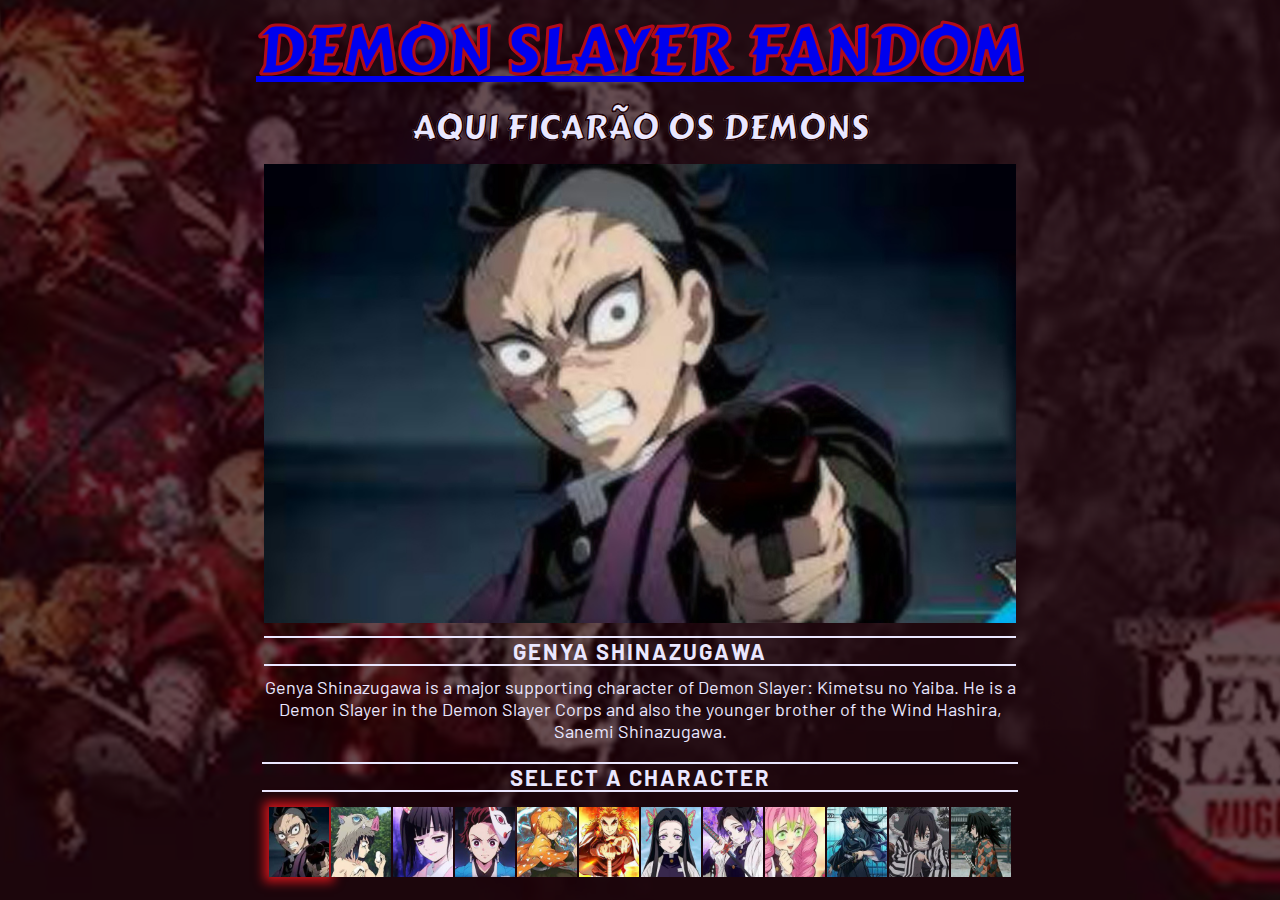
==== pagina-selecao-demon.html @ 189a0a4d "Creating a flushing system. Learned how to use create and manipulate  DOM, add some minor changes" ====
<!DOCTYPE html>
<html lang="pt-BR">

<head>
    <meta charset="UTF-8">
    <meta name="viewport" content="width=device-width, initial-scale=1.0">
    <link rel="icon" type="image/jpg" href="./src/img-db/tanjiro-mask-1.png">
    <title>Demon Slayer Fandom</title>

    <link rel="preconnect" href="https://fonts.googleapis.com">
    <link rel="preconnect" href="https://fonts.gstatic.com" crossorigin>
    <link href="https://fonts.googleapis.com/css2?family=Barlow:wght@300;400;700&family=Carter+One&display=swap" rel="stylesheet">

    <link rel="stylesheet" href="./src/css/reset.css">
    <link rel="stylesheet" href="./src/css/styles.css">
    <link rel="stylesheet" href="./src/css/responsive.css">
</head>

<body>
    <header class="cabecalho">
        <a href="index.html"><h1 class="titulo-cabecalho">DEMON SLAYER FANDOM</h1></a>
        </section>
        <h2 class="selecao-afiliacao">AQUI FICARÃO OS DEMONS</h2>
    </header>
    <main class="selecao-personagens">
        <section class="personagens">
            <h1 class="titulo-selecao-personagens">
                SELECT A CHARACTER
            </h1>
            <ul class="lista-personagens">
                <li class="personagem selecionado" id="genya" data-name="Genya Shinazugawa" data-description="Genya Shinazugawa is a major supporting character of Demon Slayer: Kimetsu no Yaiba. He is a Demon Slayer in the Demon Slayer Corps and also the younger brother of the Wind Hashira, Sanemi Shinazugawa.">
                    <img src="./src/img-db/perfil/card-demon-slayer-genya.jpg" alt="Imagem do Genya Shinazugawa">
                </li>
                <li class="personagem" id="inosuke" data-name="Inosuke" data-description="Inosuke Hashibira is one of the main characters of Demon Slayer: Kimetsu no Yaiba and along with Zenitsu Agatsuma, a traveling companion of Tanjiro Kamado and Nezuko Kamado. He is also a Demon Slayer in the Demon Slayer Corps.">
                    <img src="./src/img-db/perfil/card-demon-slayer-inosuke.jpg" alt="Imagem do Inosuke Hashibira">
                </li>
                <li class="personagem" id="kanao" data-name="Kanao Tsuyuri" data-description="Kanao Tsuyuri is a major supporting character of Demon Slayer: Kimetsu no Yaiba. She is a Demon Slayer of the Demon Slayer Corps, Shinobu Kocho's Tsuguko and the adopted sister of Shinobu and Kanae Kocho.">
                    <img src="./src/img-db/perfil/card-demon-slayer-kanao.jpg" alt="Imagem da Kanao Tsuyuri">
                </li>
                <li class="personagem" id="tanjiro" data-name="Tanjiro Kamado" data-description="Tanjiro Kamado is the main protagonist of Demon Slayer: Kimetsu no Yaiba. He is a Demon Slayer in the Demon Slayer Corps, who joined to find a remedy to turn his sister, Nezuko Kamado, back into a human and to hunt down and kill demons, and later swore to defeat Muzan Kibutsuji, the King of Demons, in order to prevent others from suffering the same fate as him.
                Before he became a Demon Slayer, Tanjiro was a coal burner before his entire family was slaughtered by Muzan while his younger sister, Nezuko, was turned into a demon.">
                    <img src="./src/img-db/perfil/card-demon-slayer-tanjiro-2.jpg" alt="imagem do Tanjiro Kamado">
                </li>
                <li class="personagem" id="zenitsu" data-name="Zenitsu Agatsuma" data-description="Zenitsu Agatsuma is one of the main characters of Demon Slayer: Kimetsu no Yaiba and along with Inosuke Hashibira, a travelling companion of Tanjiro Kamado and Nezuko Kamado. He is also a Demon Slayer in the Demon Slayer Corps.">
                    <img src="./src/img-db/perfil/card-demon-slayer-zenitsu.jpg" alt="Imagem do Zenitsu Agatsuma">
                </li>
                <li class="personagem" id="kyojuro" data-name="Kyojuro Rengoku" data-description="Kyojuro Rengoku was a major supporting character of Demon Slayer: Kimetsu no Yaiba and a major character in the Mugen Train Arc. He was a Demon Slayer of the Demon Slayer Corps and the late Flame Hashira.">
                    <img src="./src/img-db/perfil/card-hashira-flame.jpg" alt="Imagem do Imagem do Kyojuro Rengoku">
                </li>
                <li class="personagem" id="kanae-kocho" data-name="Kanae Kocho" data-description="Kanae Kocho was a Demon Slayer and the late Flower Hashira. She is the biological older sister of Shinobu Kocho and the adoptive older sister of Kanao Tsuyuri.
                She was slain several years prior to the present story by Upper Rank Two, Doma.">
                    <img src="./src/img-db/perfil/card-hashira-flower.jpg" alt="Imagem do Imagem do Kanae Kocho">
                </li>
                <li class="personagem" id="shinobu-kocho" data-name="Shinobu Kocho" data-description="Shinobu Kocho is a major supporting character of Demon Slayer: Kimetsu no Yaiba. She is a Demon Slayer of the Demon Slayer Corps and the current Insect Hashira.
                Shinobu Kocho is also the younger sister of Kanae Kocho along with her adoptive younger sister Kanao Tsuyuri. After a demon killed her parents, Shinobu joined the Demon Slayer Corps along with her sister in order to protect others from suffering the same fate as her.">
                    <img src="./src/img-db/perfil/card-hashira-insect.jpg" alt="Imagem do Imagem do Shinobu Kocho">
                </li>
                <li class="personagem" id="mitsuri-kanroji" data-name="Mitsuri Kanroji" data-description="Mitsuri Kanroji is a major supporting character of Demon Slayer: Kimetsu no Yaiba. She is a Demon Slayer of the Demon Slayer Corps and the current Love Hashira.">
                    <img src="./src/img-db/perfil/card-hashira-love.jpg" alt="Imagem do Imagem do Mitsuri Kanroji">
                </li>
                <li class="personagem" id="muichiro-tokito" data-name="Muichiro Tokito" data-description="Muichiro Tokito is a major supporting character of Demon Slayer: Kimetsu no Yaiba. He is a Demon Slayer of the Demon Slayer Corps and the current Mist Hashira.
                Muichiro, along with his older twin brother Yuichiro Tokito, is also a descendant of Upper Rank One, Kokushibo.">
                    <img src="./src/img-db/perfil/card-hashira-mist.jpg" alt="Imagem do Imagem do Muichiro Tokito">
                </li>
                <li class="personagem" id="obanai-iguro" data-name="Obanai Iguro" data-description="Obanai Iguro is a major supporting character of Demon Slayer: Kimetsu no Yaiba. He is a Demon Slayer of the Demon Slayer Corps and the current Serpent Hashira.">
                    <img src="./src/img-db/perfil/card-hashira-serpent.jpg" alt="Imagem do Imagem do Obanai Iguro">
                </li>
                <li class="personagem" id="giyu-tomioka" data-name="Giyu Tomioka" data-description="Giyu Tomioka is a major supporting character of Demon Slayer: Kimetsu no Yaiba. He is a Demon Slayer of the Demon Slayer Corps and the current Water Hashira.">
                    <img src="./src/img-db/perfil/card-hashira-water.jpg" alt="Imagem do Imagem do Giyu Tomioka">
                </li>
            </ul>
        </section>
        <section class="personagem-selecionado">
            <img class="personagem-grande" src="./src/img-db/perfil-genya-whcorrected.jpg" alt="Personagem Selecionado"
                width="912" height="557">

            <div class="informacoes-personagem">
                <h2 class="nome-personagem" id="nome-personagem">
                    Genya Shinazugawa
                </h2>
                <p class="descricao-personagem" id="descricao-personagem">
                    Genya Shinazugawa is a major supporting character of Demon Slayer: Kimetsu no Yaiba. He is a Demon Slayer in the Demon Slayer Corps and also the younger brother of the Wind Hashira, Sanemi Shinazugawa.
                </p>
            </div>
        </section>
    </main>
    <script src="./src/js/pagina-selecao.js"></script>
</body>

</html>
---- src/css/styles.css ----
body{
    font-family: "Barlow", sans-serif;
    background-color: #240007;
    color:  #eae7ff;
}
body::before{
    content: "";
    background-image: url(../img-db/bg-site-1.jpg);
    background-repeat: no-repeat;
    background-size: cover;
    background-position: center;
    width: 100%;
    height: 100%;
    position: absolute;
    z-index: -1;
    opacity: 0.3;
}
.titulo-cabecalho{
    font-family: "Carter One", cursive;
    font-size: 95px;
    text-align: center;
    -webkit-text-stroke: 1px #b00c17;
}
.cabecalho .selecao-afiliacao{
    font-family: "Carter One", cursive;
    font-size: 40px;
    text-align: center;
    -webkit-text-stroke: 0.5px #210003;
}
.selecao-personagens{
    display: flex;
    align-items: center;
    gap: 10px;
    min-height: calc(100vh - 292.800px);
    justify-content: center;
}
.selecao-personagens .lista-personagens{
    display: flex;
    flex-wrap: wrap;
    gap: 12px;
    justify-content: center;
}
.selecao-personagens .personagens{
    display: flex;
    flex-direction: column;
    align-items: center;
    max-width: 940px;
    gap: 15px;
}
.selecao-personagens .personagens .titulo-selecao-personagens{
    font-size: 30px;
    text-transform: uppercase;
    letter-spacing: 2px;
    border-bottom: 2px solid #eae7ff;
    border-top: 2px solid #eae7ff;
    width: 100%;
    text-align: center;
}
.lista-personagens .personagem img{
    width: 100%;
    height: 100%;
}
.lista-personagens .personagem.selecionado{
    box-shadow: 0px 0px 10px 5px #ca151b;
}
.personagem-selecionado{
    text-align: center;
    max-width: 940px;
    max-height: 784px;
}
.personagem-selecionado .personagem-grande{
    width: 912px;
    height: 557px;
}
.personagem-selecionado .nome-personagem{
    border-bottom: 2px solid #eae7ff;
    border-top: 2px solid #eae7ff;
    width: 100%;
    text-align: center;
    letter-spacing: 2px;
    text-transform: uppercase;
    margin: 1px;
    font-size: 25px;
}
.personagem-selecionado .descricao-personagem{
    font-size: 22px;
    line-height: 22px;
    text-align: center;
    margin-top: 10px;
}
.demon-slayer{
    display: flex;
    flex-direction: column;
    align-items: center;
    max-width: 940px;
    gap: 15px;
}
.demon{
    display: flex;
    flex-direction: column;
    align-items: center;
    max-width: 940px;
    gap: 15px;
}
---- src/css/responsive.css ----
@media (max-width: 2050px){
    .cabecalho .titulo-cabecalho{
        font-size: 65px;
    }
    .cabecalho .selecao-afiliacao{
        font-size: 35px;
    }
    .selecao-personagens{
        flex-direction: column-reverse;
        max-width: 940px;
        margin: 0 auto;
    }
    .selecao-personagens .personagens{
        margin-top: 10px;
    }
    .selecao-personagens .personagens .titulo-selecao-personagens{
        font-size: 22px;
        width: 102%;
    }
    .selecao-personagens .lista-personagens{
        gap: 2px;
    }
    .selecao-personagens .personagens .lista-personagens .personagem img{
        width: 60px;
    }
    .personagem-selecionado .nome-personagem{
        width: 80%;
        font-size: 22px;
        margin: 10px auto;
    }
    .personagem-selecionado .descricao-personagem{
        width: 80%;
        font-size: 18px;
        margin: 0px auto;
    }
    .personagem-selecionado .personagem-grande{
        width: 80%;
        height: 60%;
        margin-top: 10px;
    }
}
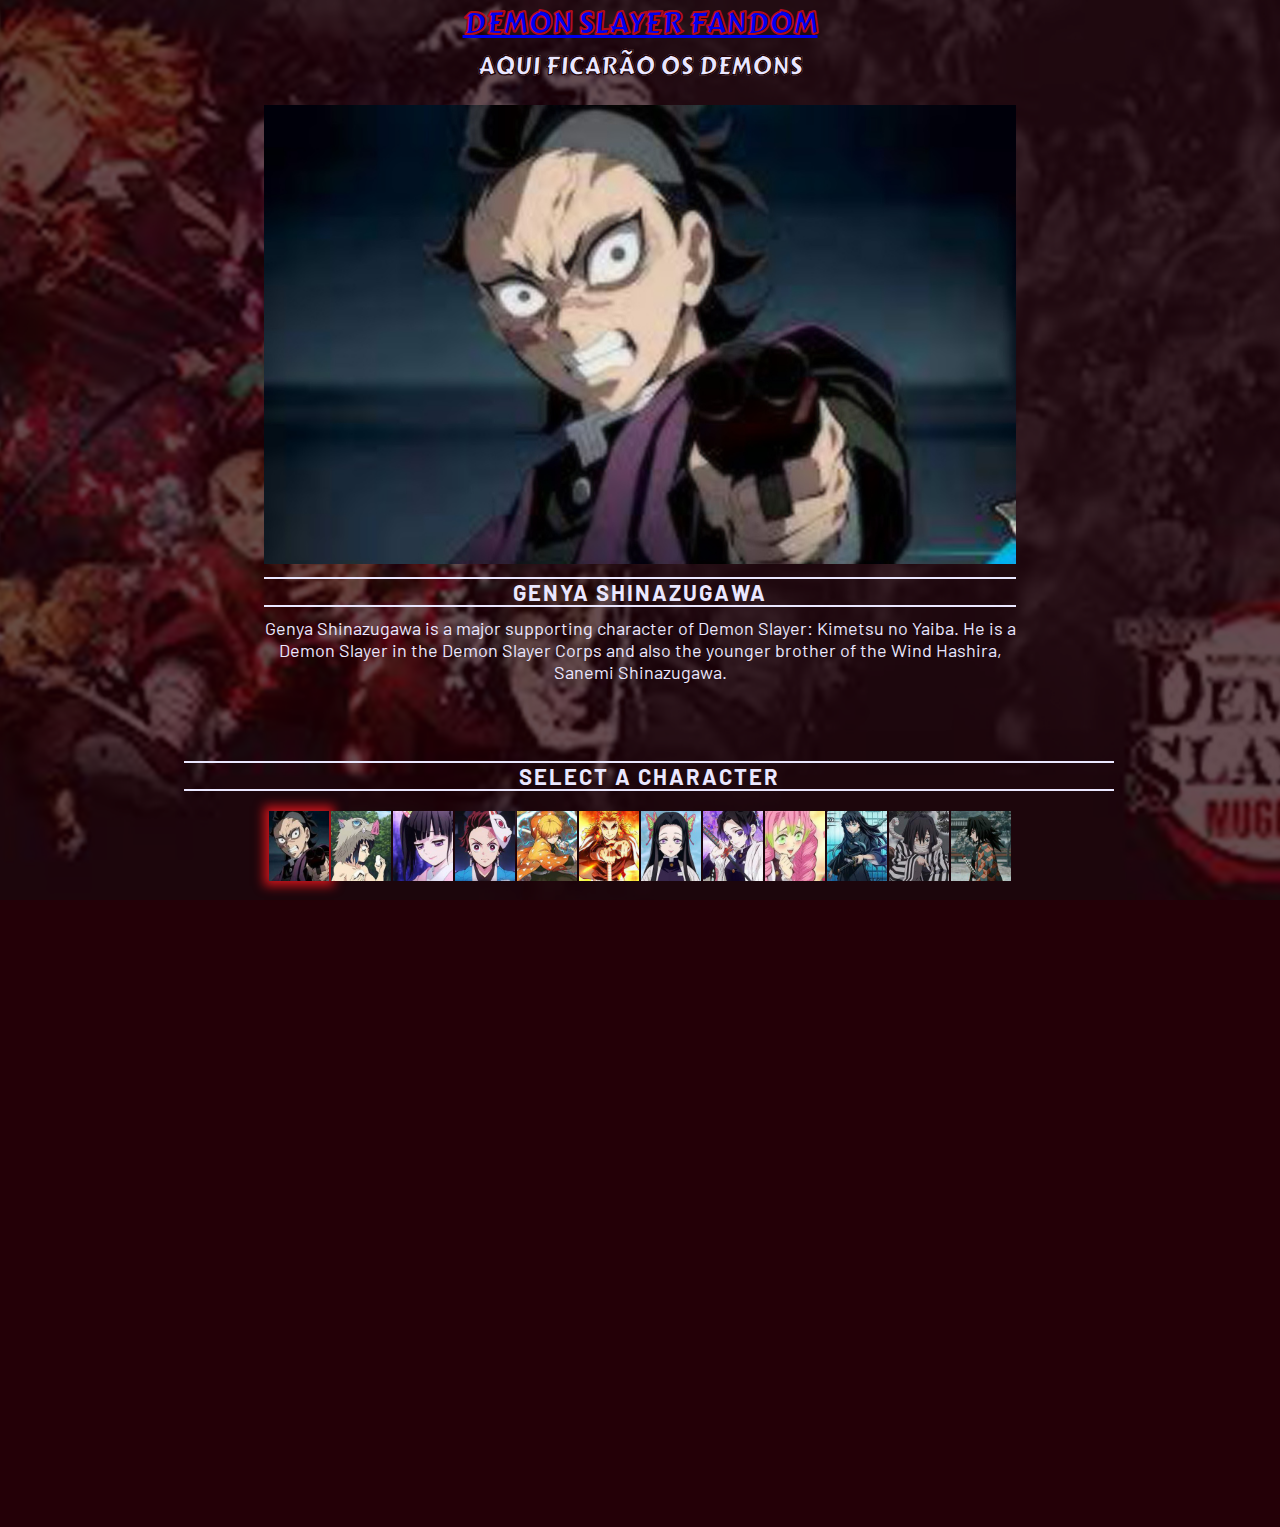
==== commit 3e646c7e: "Add scripts that turns the website dynamicly. Use Map function to append characters info to a DOM." ====
--- a/pagina-selecao-demon.html
+++ b/pagina-selecao-demon.html
@@ -24,63 +24,66 @@
     </header>
     <main class="selecao-personagens">
         <section class="personagens">
-            <h1 class="titulo-selecao-personagens">
-                SELECT A CHARACTER
-            </h1>
-            <ul class="lista-personagens">
-                <li class="personagem selecionado" id="genya" data-name="Genya Shinazugawa" data-description="Genya Shinazugawa is a major supporting character of Demon Slayer: Kimetsu no Yaiba. He is a Demon Slayer in the Demon Slayer Corps and also the younger brother of the Wind Hashira, Sanemi Shinazugawa.">
-                    <img src="./src/img-db/perfil/card-demon-slayer-genya.jpg" alt="Imagem do Genya Shinazugawa">
-                </li>
-                <li class="personagem" id="inosuke" data-name="Inosuke" data-description="Inosuke Hashibira is one of the main characters of Demon Slayer: Kimetsu no Yaiba and along with Zenitsu Agatsuma, a traveling companion of Tanjiro Kamado and Nezuko Kamado. He is also a Demon Slayer in the Demon Slayer Corps.">
-                    <img src="./src/img-db/perfil/card-demon-slayer-inosuke.jpg" alt="Imagem do Inosuke Hashibira">
-                </li>
-                <li class="personagem" id="kanao" data-name="Kanao Tsuyuri" data-description="Kanao Tsuyuri is a major supporting character of Demon Slayer: Kimetsu no Yaiba. She is a Demon Slayer of the Demon Slayer Corps, Shinobu Kocho's Tsuguko and the adopted sister of Shinobu and Kanae Kocho.">
-                    <img src="./src/img-db/perfil/card-demon-slayer-kanao.jpg" alt="Imagem da Kanao Tsuyuri">
-                </li>
-                <li class="personagem" id="tanjiro" data-name="Tanjiro Kamado" data-description="Tanjiro Kamado is the main protagonist of Demon Slayer: Kimetsu no Yaiba. He is a Demon Slayer in the Demon Slayer Corps, who joined to find a remedy to turn his sister, Nezuko Kamado, back into a human and to hunt down and kill demons, and later swore to defeat Muzan Kibutsuji, the King of Demons, in order to prevent others from suffering the same fate as him.
-                Before he became a Demon Slayer, Tanjiro was a coal burner before his entire family was slaughtered by Muzan while his younger sister, Nezuko, was turned into a demon.">
-                    <img src="./src/img-db/perfil/card-demon-slayer-tanjiro-2.jpg" alt="imagem do Tanjiro Kamado">
-                </li>
-                <li class="personagem" id="zenitsu" data-name="Zenitsu Agatsuma" data-description="Zenitsu Agatsuma is one of the main characters of Demon Slayer: Kimetsu no Yaiba and along with Inosuke Hashibira, a travelling companion of Tanjiro Kamado and Nezuko Kamado. He is also a Demon Slayer in the Demon Slayer Corps.">
-                    <img src="./src/img-db/perfil/card-demon-slayer-zenitsu.jpg" alt="Imagem do Zenitsu Agatsuma">
-                </li>
-                <li class="personagem" id="kyojuro" data-name="Kyojuro Rengoku" data-description="Kyojuro Rengoku was a major supporting character of Demon Slayer: Kimetsu no Yaiba and a major character in the Mugen Train Arc. He was a Demon Slayer of the Demon Slayer Corps and the late Flame Hashira.">
-                    <img src="./src/img-db/perfil/card-hashira-flame.jpg" alt="Imagem do Imagem do Kyojuro Rengoku">
-                </li>
-                <li class="personagem" id="kanae-kocho" data-name="Kanae Kocho" data-description="Kanae Kocho was a Demon Slayer and the late Flower Hashira. She is the biological older sister of Shinobu Kocho and the adoptive older sister of Kanao Tsuyuri.
-                She was slain several years prior to the present story by Upper Rank Two, Doma.">
-                    <img src="./src/img-db/perfil/card-hashira-flower.jpg" alt="Imagem do Imagem do Kanae Kocho">
-                </li>
-                <li class="personagem" id="shinobu-kocho" data-name="Shinobu Kocho" data-description="Shinobu Kocho is a major supporting character of Demon Slayer: Kimetsu no Yaiba. She is a Demon Slayer of the Demon Slayer Corps and the current Insect Hashira.
-                Shinobu Kocho is also the younger sister of Kanae Kocho along with her adoptive younger sister Kanao Tsuyuri. After a demon killed her parents, Shinobu joined the Demon Slayer Corps along with her sister in order to protect others from suffering the same fate as her.">
-                    <img src="./src/img-db/perfil/card-hashira-insect.jpg" alt="Imagem do Imagem do Shinobu Kocho">
-                </li>
-                <li class="personagem" id="mitsuri-kanroji" data-name="Mitsuri Kanroji" data-description="Mitsuri Kanroji is a major supporting character of Demon Slayer: Kimetsu no Yaiba. She is a Demon Slayer of the Demon Slayer Corps and the current Love Hashira.">
-                    <img src="./src/img-db/perfil/card-hashira-love.jpg" alt="Imagem do Imagem do Mitsuri Kanroji">
-                </li>
-                <li class="personagem" id="muichiro-tokito" data-name="Muichiro Tokito" data-description="Muichiro Tokito is a major supporting character of Demon Slayer: Kimetsu no Yaiba. He is a Demon Slayer of the Demon Slayer Corps and the current Mist Hashira.
-                Muichiro, along with his older twin brother Yuichiro Tokito, is also a descendant of Upper Rank One, Kokushibo.">
-                    <img src="./src/img-db/perfil/card-hashira-mist.jpg" alt="Imagem do Imagem do Muichiro Tokito">
-                </li>
-                <li class="personagem" id="obanai-iguro" data-name="Obanai Iguro" data-description="Obanai Iguro is a major supporting character of Demon Slayer: Kimetsu no Yaiba. He is a Demon Slayer of the Demon Slayer Corps and the current Serpent Hashira.">
-                    <img src="./src/img-db/perfil/card-hashira-serpent.jpg" alt="Imagem do Imagem do Obanai Iguro">
-                </li>
-                <li class="personagem" id="giyu-tomioka" data-name="Giyu Tomioka" data-description="Giyu Tomioka is a major supporting character of Demon Slayer: Kimetsu no Yaiba. He is a Demon Slayer of the Demon Slayer Corps and the current Water Hashira.">
-                    <img src="./src/img-db/perfil/card-hashira-water.jpg" alt="Imagem do Imagem do Giyu Tomioka">
-                </li>
-            </ul>
+            <div class="personagens-box">
+                <h1 class="titulo-selecao-personagens">
+                    SELECT A CHARACTER
+                </h1>
+                <ul class="lista-personagens">
+                    <li class="personagem selecionado" id="genya" data-name="Genya Shinazugawa" data-description="Genya Shinazugawa is a major supporting character of Demon Slayer: Kimetsu no Yaiba. He is a Demon Slayer in the Demon Slayer Corps and also the younger brother of the Wind Hashira, Sanemi Shinazugawa.">
+                        <img src="./src/img-db/perfil/card-demon-slayer-genya.jpg" alt="Imagem do Genya Shinazugawa">
+                    </li>
+                    <li class="personagem" id="inosuke" data-name="Inosuke" data-description="Inosuke Hashibira is one of the main characters of Demon Slayer: Kimetsu no Yaiba and along with Zenitsu Agatsuma, a traveling companion of Tanjiro Kamado and Nezuko Kamado. He is also a Demon Slayer in the Demon Slayer Corps.">
+                        <img src="./src/img-db/perfil/card-demon-slayer-inosuke.jpg" alt="Imagem do Inosuke Hashibira">
+                    </li>
+                    <li class="personagem" id="kanao" data-name="Kanao Tsuyuri" data-description="Kanao Tsuyuri is a major supporting character of Demon Slayer: Kimetsu no Yaiba. She is a Demon Slayer of the Demon Slayer Corps, Shinobu Kocho's Tsuguko and the adopted sister of Shinobu and Kanae Kocho.">
+                        <img src="./src/img-db/perfil/card-demon-slayer-kanao.jpg" alt="Imagem da Kanao Tsuyuri">
+                    </li>
+                    <li class="personagem" id="tanjiro" data-name="Tanjiro Kamado" data-description="Tanjiro Kamado is the main protagonist of Demon Slayer: Kimetsu no Yaiba. He is a Demon Slayer in the Demon Slayer Corps, who joined to find a remedy to turn his sister, Nezuko Kamado, back into a human and to hunt down and kill demons, and later swore to defeat Muzan Kibutsuji, the King of Demons, in order to prevent others from suffering the same fate as him.
+                    Before he became a Demon Slayer, Tanjiro was a coal burner before his entire family was slaughtered by Muzan while his younger sister, Nezuko, was turned into a demon.">
+                        <img src="./src/img-db/perfil/card-demon-slayer-tanjiro-2.jpg" alt="imagem do Tanjiro Kamado">
+                    </li>
+                    <li class="personagem" id="zenitsu" data-name="Zenitsu Agatsuma" data-description="Zenitsu Agatsuma is one of the main characters of Demon Slayer: Kimetsu no Yaiba and along with Inosuke Hashibira, a travelling companion of Tanjiro Kamado and Nezuko Kamado. He is also a Demon Slayer in the Demon Slayer Corps.">
+                        <img src="./src/img-db/perfil/card-demon-slayer-zenitsu.jpg" alt="Imagem do Zenitsu Agatsuma">
+                    </li>
+                    <li class="personagem" id="kyojuro" data-name="Kyojuro Rengoku" data-description="Kyojuro Rengoku was a major supporting character of Demon Slayer: Kimetsu no Yaiba and a major character in the Mugen Train Arc. He was a Demon Slayer of the Demon Slayer Corps and the late Flame Hashira.">
+                        <img src="./src/img-db/perfil/card-hashira-flame.jpg" alt="Imagem do Imagem do Kyojuro Rengoku">
+                    </li>
+                    <li class="personagem" id="kanae-kocho" data-name="Kanae Kocho" data-description="Kanae Kocho was a Demon Slayer and the late Flower Hashira. She is the biological older sister of Shinobu Kocho and the adoptive older sister of Kanao Tsuyuri.
+                    She was slain several years prior to the present story by Upper Rank Two, Doma.">
+                        <img src="./src/img-db/perfil/card-hashira-flower.jpg" alt="Imagem do Imagem do Kanae Kocho">
+                    </li>
+                    <li class="personagem" id="shinobu-kocho" data-name="Shinobu Kocho" data-description="Shinobu Kocho is a major supporting character of Demon Slayer: Kimetsu no Yaiba. She is a Demon Slayer of the Demon Slayer Corps and the current Insect Hashira.
+                    Shinobu Kocho is also the younger sister of Kanae Kocho along with her adoptive younger sister Kanao Tsuyuri. After a demon killed her parents, Shinobu joined the Demon Slayer Corps along with her sister in order to protect others from suffering the same fate as her.">
+                        <img src="./src/img-db/perfil/card-hashira-insect.jpg" alt="Imagem do Imagem do Shinobu Kocho">
+                    </li>
+                    <li class="personagem" id="mitsuri-kanroji" data-name="Mitsuri Kanroji" data-description="Mitsuri Kanroji is a major supporting character of Demon Slayer: Kimetsu no Yaiba. She is a Demon Slayer of the Demon Slayer Corps and the current Love Hashira.">
+                        <img src="./src/img-db/perfil/card-hashira-love.jpg" alt="Imagem do Imagem do Mitsuri Kanroji">
+                    </li>
+                    <li class="personagem" id="muichiro-tokito" data-name="Muichiro Tokito" data-description="Muichiro Tokito is a major supporting character of Demon Slayer: Kimetsu no Yaiba. He is a Demon Slayer of the Demon Slayer Corps and the current Mist Hashira.
+                    Muichiro, along with his older twin brother Yuichiro Tokito, is also a descendant of Upper Rank One, Kokushibo.">
+                        <img src="./src/img-db/perfil/card-hashira-mist.jpg" alt="Imagem do Imagem do Muichiro Tokito">
+                    </li>
+                    <li class="personagem" id="obanai-iguro" data-name="Obanai Iguro" data-description="Obanai Iguro is a major supporting character of Demon Slayer: Kimetsu no Yaiba. He is a Demon Slayer of the Demon Slayer Corps and the current Serpent Hashira.">
+                        <img src="./src/img-db/perfil/card-hashira-serpent.jpg" alt="Imagem do Imagem do Obanai Iguro">
+                    </li>
+                    <li class="personagem" id="giyu-tomioka" data-name="Giyu Tomioka" data-description="Giyu Tomioka is a major supporting character of Demon Slayer: Kimetsu no Yaiba. He is a Demon Slayer of the Demon Slayer Corps and the current Water Hashira.">
+                        <img src="./src/img-db/perfil/card-hashira-water.jpg" alt="Imagem do Imagem do Giyu Tomioka">
+                    </li>
+                </ul>
+            </div>
         </section>
         <section class="personagem-selecionado">
-            <img class="personagem-grande" src="./src/img-db/perfil-genya-whcorrected.jpg" alt="Personagem Selecionado"
-                width="912" height="557">
-
-            <div class="informacoes-personagem">
-                <h2 class="nome-personagem" id="nome-personagem">
-                    Genya Shinazugawa
-                </h2>
-                <p class="descricao-personagem" id="descricao-personagem">
-                    Genya Shinazugawa is a major supporting character of Demon Slayer: Kimetsu no Yaiba. He is a Demon Slayer in the Demon Slayer Corps and also the younger brother of the Wind Hashira, Sanemi Shinazugawa.
-                </p>
+            <div class="personagem-selecionado-box">
+                <img class="personagem-grande" src="./src/img-db/perfil-genya-whcorrected.jpg" alt="Personagem Selecionado"
+                    width="912" height="557">
+                <div class="informacoes-personagem">
+                    <h2 class="nome-personagem" id="nome-personagem">
+                        Genya Shinazugawa
+                    </h2>
+                    <p class="descricao-personagem" id="descricao-personagem">
+                        Genya Shinazugawa is a major supporting character of Demon Slayer: Kimetsu no Yaiba. He is a Demon Slayer in the Demon Slayer Corps and also the younger brother of the Wind Hashira, Sanemi Shinazugawa.
+                    </p>
+                </div>
             </div>
         </section>
     </main>
--- a/src/css/styles.css
+++ b/src/css/styles.css
@@ -2,6 +2,8 @@
     font-family: "Barlow", sans-serif;
     background-color: #240007;
     color:  #eae7ff;
+    display: block;
+    align-items: center;
 }
 body::before{
     content: "";
@@ -17,15 +19,16 @@
 }
 .titulo-cabecalho{
     font-family: "Carter One", cursive;
-    font-size: 95px;
+    font-size: 45px;
     text-align: center;
     -webkit-text-stroke: 1px #b00c17;
 }
 .cabecalho .selecao-afiliacao{
     font-family: "Carter One", cursive;
-    font-size: 40px;
+    font-size: 30px;
     text-align: center;
     -webkit-text-stroke: 0.5px #210003;
+    margin-bottom: 10px;
 }
 .selecao-personagens{
     display: flex;
@@ -47,6 +50,10 @@
     max-width: 940px;
     gap: 15px;
 }
+.selecao-personagens .personagens .personagens-box{
+    width: 912px;
+    height: 753px;
+}
 .selecao-personagens .personagens .titulo-selecao-personagens{
     font-size: 30px;
     text-transform: uppercase;
@@ -55,6 +62,8 @@
     border-top: 2px solid #eae7ff;
     width: 100%;
     text-align: center;
+    margin-bottom: 20px;
+    margin-top: -13px;
 }
 .lista-personagens .personagem img{
     width: 100%;
@@ -65,8 +74,12 @@
 }
 .personagem-selecionado{
     text-align: center;
-    max-width: 940px;
-    max-height: 784px;
+    width: 940px;
+    height: 784px;
+}
+.personagem-selecionado .pesonagem-selecionado-box{
+    width: 912px;
+    height: 753px;
 }
 .personagem-selecionado .personagem-grande{
     width: 912px;
@@ -88,6 +101,10 @@
     text-align: center;
     margin-top: 10px;
 }
+.selecao-personagens .selecao-afiliacao-box{
+    max-width: 1910px auto;
+    max-height: 803px auto;
+}
 .demon-slayer{
     display: flex;
     flex-direction: column;
--- a/src/css/responsive.css
+++ b/src/css/responsive.css
@@ -1,14 +1,14 @@
-@media (max-width: 2050px){
+@media (max-width: 1920px){
     .cabecalho .titulo-cabecalho{
-        font-size: 65px;
+        font-size: 30px;
     }
     .cabecalho .selecao-afiliacao{
-        font-size: 35px;
+        font-size: 25px;
     }
     .selecao-personagens{
         flex-direction: column-reverse;
         max-width: 940px;
-        margin: 0 auto;
+        margin: 0px auto;
     }
     .selecao-personagens .personagens{
         margin-top: 10px;
@@ -22,6 +22,9 @@
     }
     .selecao-personagens .personagens .lista-personagens .personagem img{
         width: 60px;
+    }
+    .personagem-selecionado{
+        margin-bottom: -125px;
     }
     .personagem-selecionado .nome-personagem{
         width: 80%;
@@ -38,4 +41,19 @@
         height: 60%;
         margin-top: 10px;
     }
+    .selecao-personagens .selecao-afiliacao-box{
+        flex-direction: row;
+        width: 1920px auto;
+        height: 892px auto;
+    }
+    .selecao-personagens .selecao-afiliacao-box .demon-slayer{
+        width: 60%;
+        height: 40%;
+        margin: 25px;
+    }
+    .selecao-personagens .selecao-afiliacao-box .demon{
+        width: 60%;
+        height: 40%;
+        margin: 25px;
+    }
 }